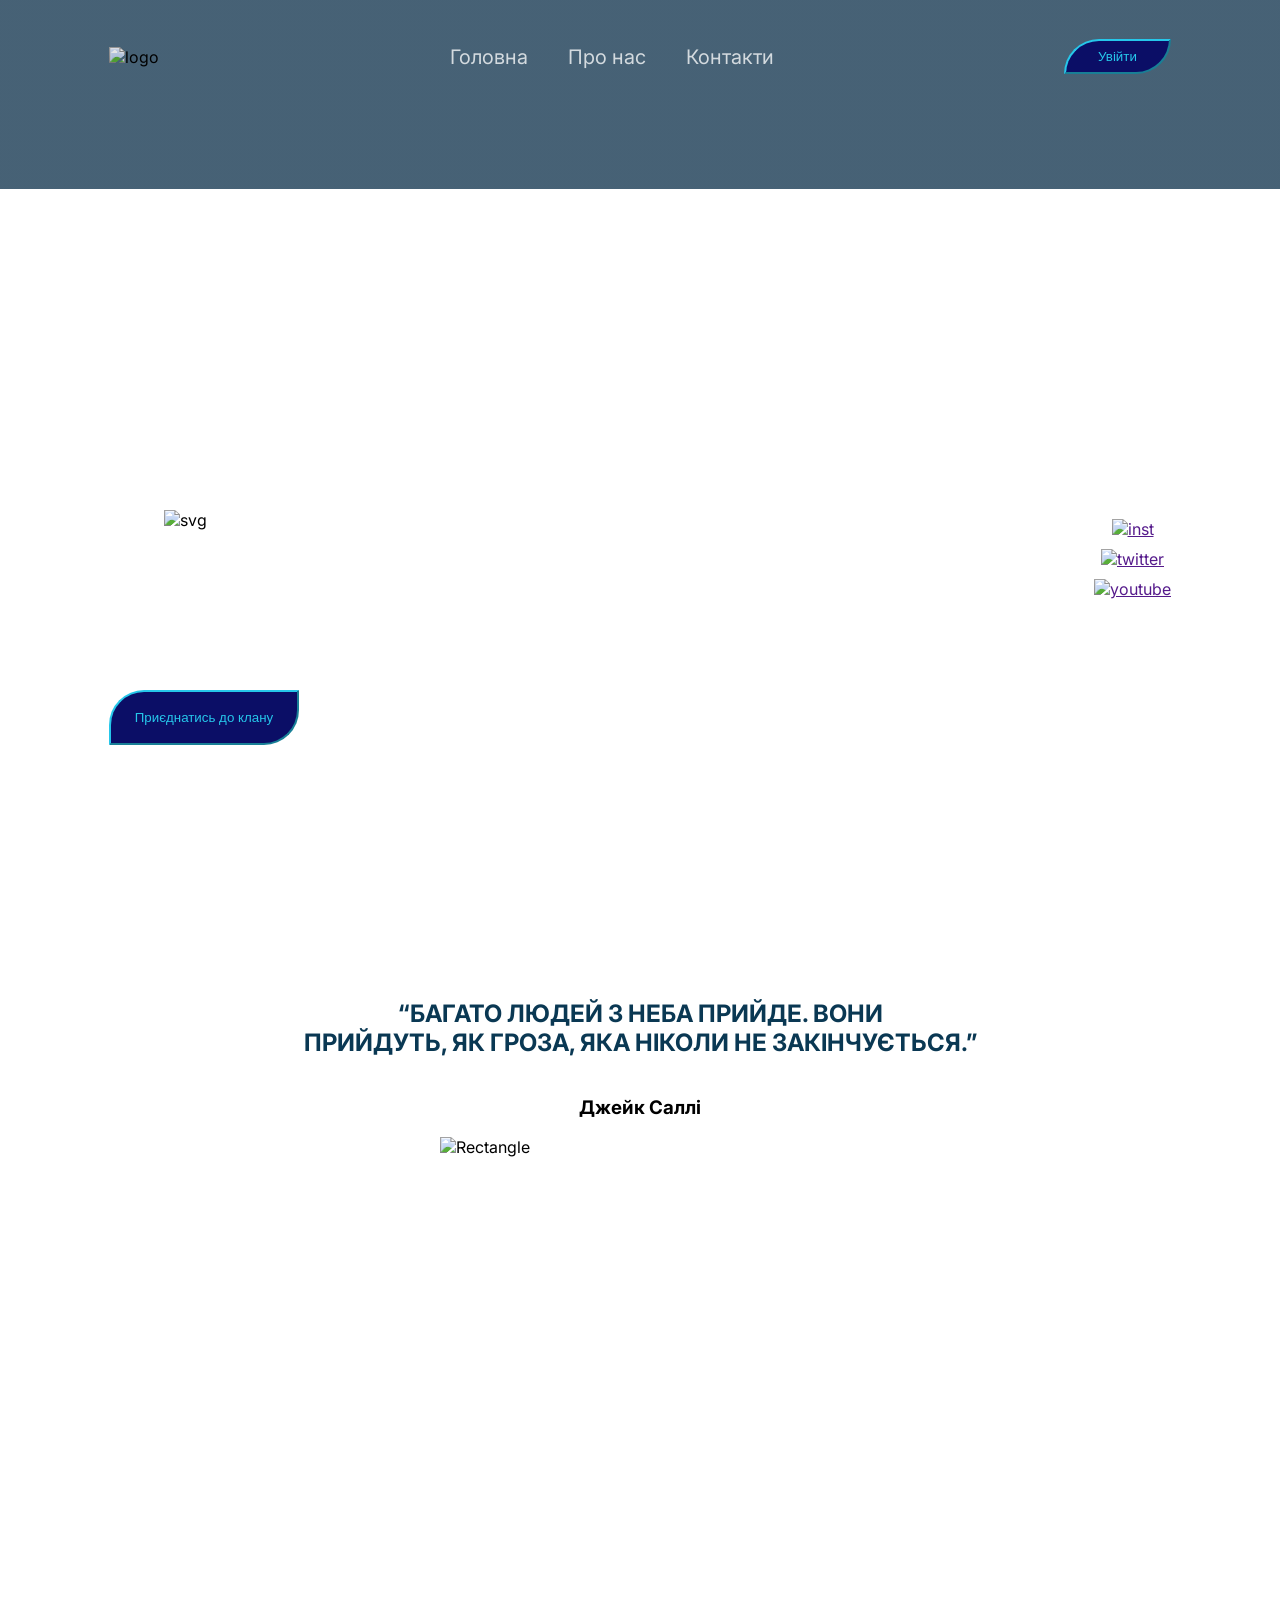
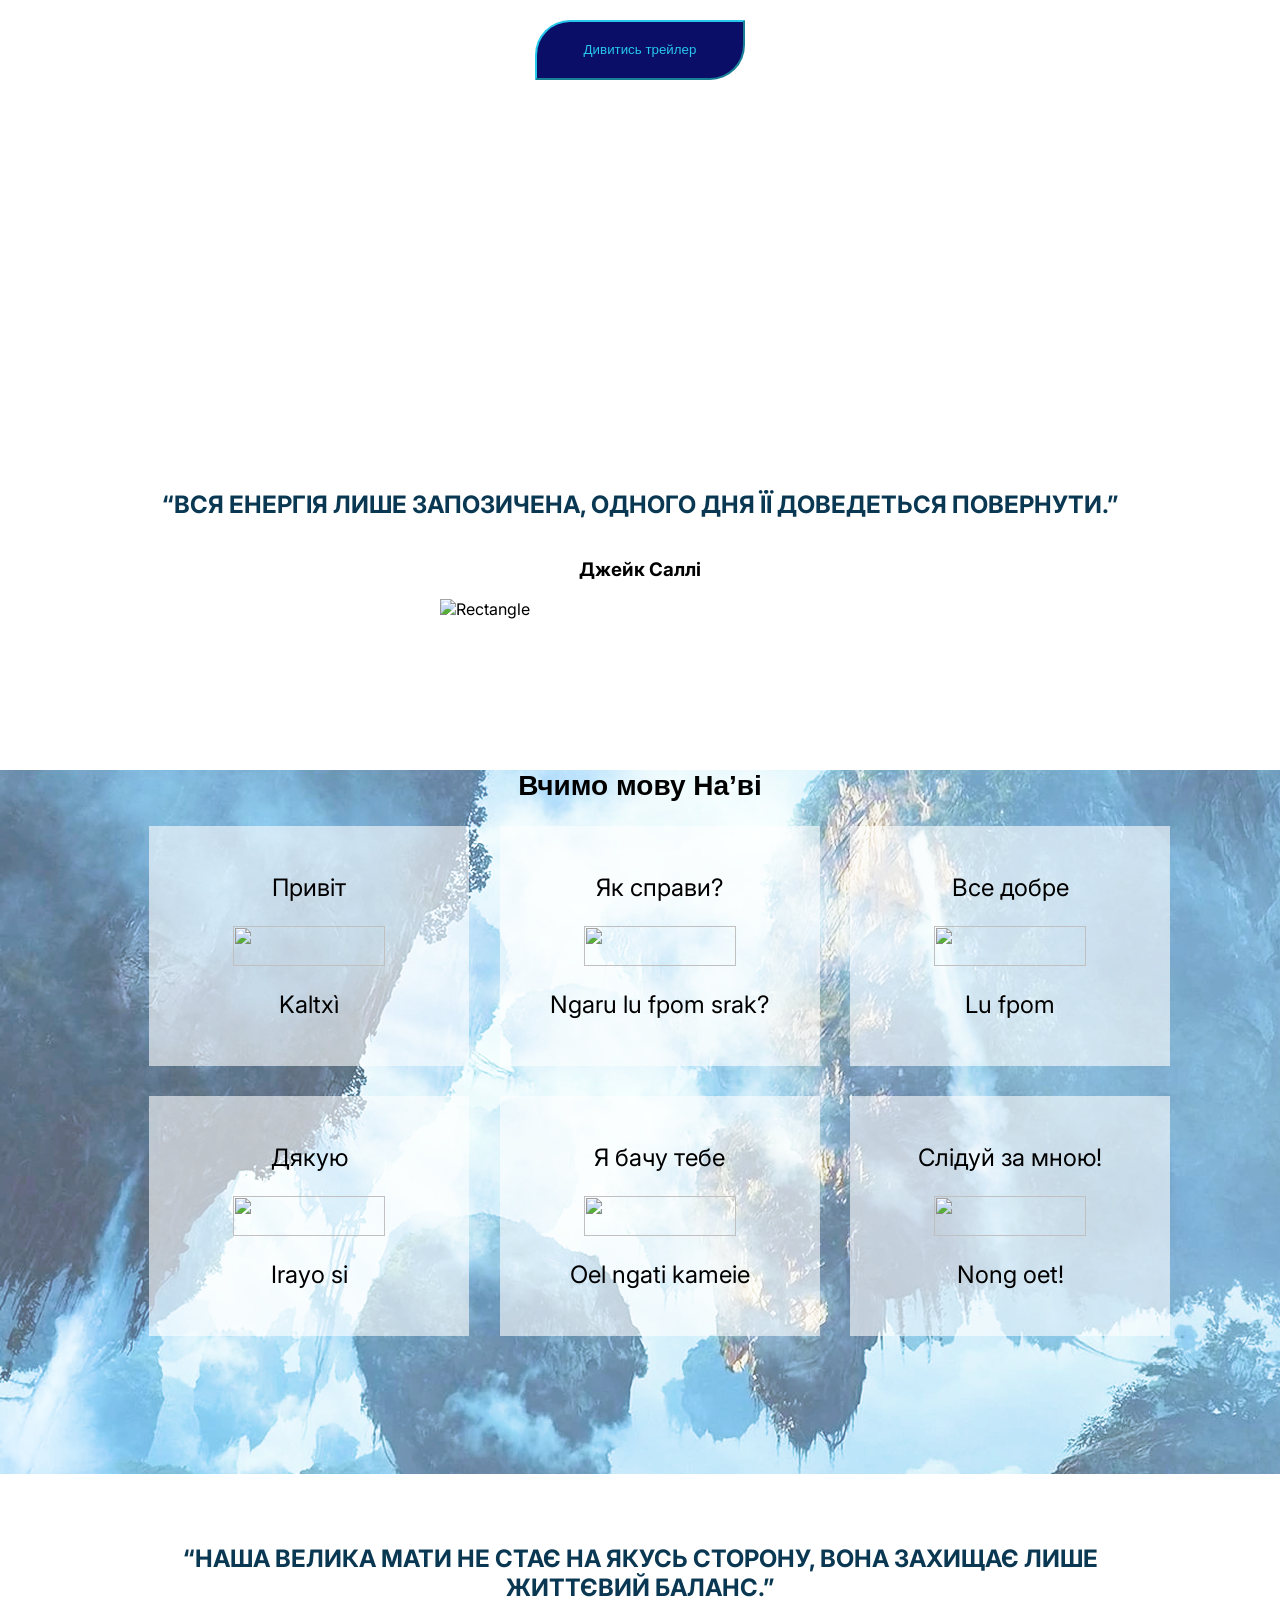
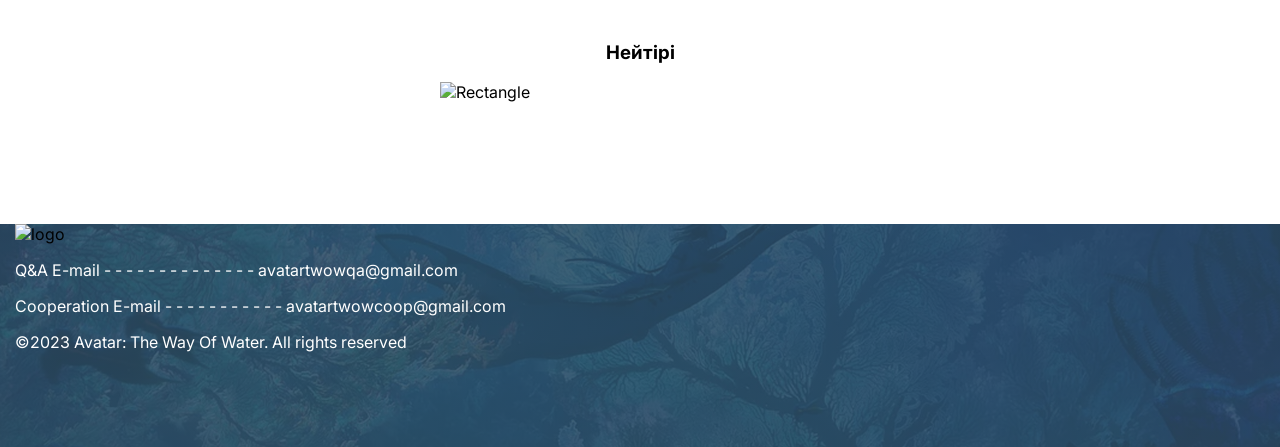
==== index.html @ c769bc96 "lol" ====
<!DOCTYPE html>
<html lang="en">
<head>
    <link rel="preconnect" href="https://fonts.googleapis.com">
    <link rel="preconnect" href="https://fonts.gstatic.com" crossorigin>
    <link href="https://fonts.googleapis.com/css2?family=Bilbo+Swash+Caps&family=Headland+One&family=Inter:ital,opsz,wght@0,14..32,100..900;1,14..32,100..900&family=Montserrat:ital,wght@0,100..900;1,100..900&family=Roboto+Slab:wght@100..900&display=swap" rel="stylesheet">
    <link rel="stylesheet" href="./css/modern-normalize.css">
    <link rel="stylesheet" href="./css/style.css">
    <meta charset="UTF-8">
    <meta name="viewport" content="width=device-width, initial-scale=1.0">
    <title>Avatar</title>
</head>
<body>
    <header>
        <section class="header">
        <div class="container">
        <img class="header-logo" src="./img/avatar-logo.png" alt="logo">
        <nav>
            <ul class="nav_list">
                <li class="nav_list_item"><a href="#"></a>Головна</li>
                <li class="nav_list_item"><a href="#"></a>Про нас</li>
                <li class="nav_list_item"><a href="#"></a>Контакти</li>
            </ul>
        </nav>
        <button class="btn header_btn">Увійти</button>
        </div>
        </section>
    </header>
    <main>
        <section class="hero">
            <div class="container">
                <div class="hero_content">
            <p class="hero_title">
                Oe perlltxe hu tsamsiyu! <br>
            Ngari hu Eywa salew tirea, <br>
            tokx 'ì'awn slu Na'viyä hapxì. <br>
            Säwem nìayoeng! <br>
            </p>

<img class="hero_img" src="./img/Rectangle.svg" alt="svg">

<p class="hero_title">
    Хоробрий воїне, звертаюсь до тебе! <br>
Твій дух йде з Ейвою, <br>
твоє тіло залишається, <br>
щоб стати частиною Народу. <br>
Борись разом з нами! <br>
</p>

<button class="btn hero_btn">Приєднатись до клану</button>
                </div>
<ul class="hero_socials">
<li class="hero_socials_item"><a href=""><img src="./img/inst.png" alt="inst"></a></li>
<li class="hero_socials_item"><a href=""><img src="./img/twitter.png" alt="twitter"></a></li>
<li class="hero_socials_item"><a href=""><img src="./img/youtube.png" alt="youtube"></a></li>
</ul>

</div>
        </section>

        <section class="quote">
            <div class="container">
                <div class="quote_text_img">

            <h2 class="quote_h2">
               “БАГАТО ЛЮДЕЙ З НЕБА ПРИЙДЕ. ВОНИ <br>
                ПРИЙДУТЬ, ЯК ГРОЗА, ЯКА НІКОЛИ НЕ ЗАКІНЧУЄТЬСЯ.” 
            </h2>
            
            <h3 class="quote_author">Джейк Саллі</h3>

            <img class="quote_img" src="./img/Rectangle.png" alt="Rectangle">
                </div>
            </div>
        </section>

        <section class="trailer">
            <div class="container">
                <div class="trailer_btn_div">
            <button class="btn trailer_btn">Дивитись трейлер</button>
            </div>
        </section>

        <section class="quote">
            <div class="container">
                <div class="quote_text_img">
            <h2 class="quote_h2">
                “ВСЯ ЕНЕРГІЯ ЛИШЕ ЗАПОЗИЧЕНА, ОДНОГО ДНЯ ЇЇ ДОВЕДЕТЬСЯ ПОВЕРНУТИ.”
            </h2>
            <h3 class="quote_author">
            Джейк Саллі 
            </h3>
            <img class="quote_img" src="./img/Rectangle.png" alt="Rectangle">
            </div>
            </div>
        </section>

        <section class="language">
    <div class="container">
        <h2 class="language_h2">Вчимо мову На’ві</h2>

        <ul class="language_list">
            <li class="language_card">
                <p class="language_uk">Привіт</p>
                <img class="language_img" src="./img/Rectangle-right.svg" alt="">
                <p class="language_navy">Kaltxì</p>
            </li>

            <li class="language_card">
                <p class="language_uk">Як справи?</p>
                <img class="language_img" src="./img/Rectangle.png" alt="">
                <p class="language_navy">Ngaru lu fpom srak?</p>
            </li>

            <li class="language_card">
                <p class="language_uk">Все добре</p>
                <img class="language_img" src="./img/Rectangle-left.svg" alt="">
                <p class="language_navy">Lu fpom</p>
            </li>

            <li class="language_card">
                <p class="language_uk">Дякую</p>
                <img class="language_img" src="./img/Rectangle-right.svg" alt="">
                <p class="language_navy">Irayo si</p>
            </li>

            <li class="language_card">
                <p class="language_uk">Я бачу тебе</p>
                <img class="language_img" src="./img/Rectangle.png" alt="">
                <p class="language_navy">Oel ngati kameie</p>
            </li>

            <li class="language_card">
                <p class="language_uk">Слідуй за мною!</p>
                <img class="language_img" src="./img/Rectangle-left.svg" alt="">
                <p class="language_navy">Nong oet!</p>
            </li>
        </ul>
    </div>
</section>


        <section class="quote">
            <div class="container">
                <div class="quote_text_img">
            <h2 class="quote_h2">
                “НАША ВЕЛИКА МАТИ НЕ СТАЄ НА ЯКУСЬ СТОРОНУ,
ВОНА ЗАХИЩАЄ ЛИШЕ ЖИТТЄВИЙ БАЛАНС.”
            </h2>
            <h3 class="quote_author">
                Нейтірі
            </h3>
            <img class="quote_img" src="./img/Rectangle.png" alt="Rectangle">
            </div>

            </div>
        </section>
    </main>
    <footer>
    <section class="footer">
        <div class="container">
            <img class="footer_logo" src="./img/avatar-logo.png" alt="logo">

            <div class="footer_info">
                <p>Q&A E-mail - - - - - - - - - - - - - - avatartwowqa@gmail.com</p>
                <p>Cooperation E-mail - - - - - - - - - - - avatartwowcoop@gmail.com</p>
                <p>©2023 Avatar: The Way Of Water. All rights reserved</p>
            </div>
        </div>
    </section>
</footer>

</body>
</html>
---- css/style.css ----
:root {
--main-white-color: #FFFFFF;
--main-gray-color: #141414;
--main-black-color: #000000;
--main-primari-color: #26C7EA;
--main-blue-darck-color: #0B0E66;
--main-deep-blue: #0A3853;
--main-border-color: rgba(43, 74, 97, 0.87);
--main-light-blue: #94CFFF;
}

body {
  margin: 0;
  font-family: "Inter", sans-serif;
}

.btn {
  margin: 0;
  font-family: "HeadlandOne", sans-serif;
}

.container {
  max-width: 1062px;
  padding: 0 15px;
  margin: 0 auto;
}

header {
  width: 100%;
  height: 150px;
  padding-top: 39px;
 background-image: linear-gradient(rgba(43, 74, 97, 0.87), rgba(43, 74, 97, 0.87)),
 url(../img/bacground-header.png);
 background-size: cover;
 background-repeat: no-repeat;
 background-position: center;
 
}

.header-logo {
  filter: brightness(90%);
}

.header_btn {
  width: 107px;
  height: 35px;
  border-radius: 35px 0px 35px 0px;
  border-color: #26C7EA;
  background-color: #0B0E66;
  color: #26C7EA;
}

.header_btn:hover {
  background-color: #0a0d58bd;
  cursor: pointer;
}

.hero {
  width: 100%;
  height: 740px;
  position: relative;
  display: flex;
  align-items: center;
  background-image: url(../img/hero-bacground.png);
  background-repeat: no-repeat;
}

.hero::after {
  content: "";
  position: absolute;
  width: 100%;
  height: 4px;
  background-color: white;
  top: 0.01px;
}



.hero .container {
  flex-grow: 1;
  flex-basis: 100%;
  display: flex;
  align-items: center;
  justify-content: space-between;
}



.hero_title {
  color: #FFFFFF;
  font-size: 20px;
}


 
.hero_socials {
  display: flex;
  align-items: center;
  flex-direction: column;
  gap: 10px;
  list-style: none;
}

.hero_img {
  padding-left: 55px;
}

.hero_btn{
    width: 190px;
  height: 55px;
  border-radius: 35px 0px 35px 0px;
  border-color: #26C7EA;
  background-color: #0B0E66;
  color: #26C7EA;
  overflow: hidden;
  white-space: normal;
}


.quote {
  width: 100%;
  height: 350px;
}

.trailer {
  width: 100%;
  height: 741px;
}

.language {
  width: 100%;
  height: 704px;
}

footer {
  width: 100%;
  height: 223px;
}

.nav_list {
  display: flex;
  gap: 40px;
  list-style: none;
  margin: 0;
  padding: 0;
  justify-content: center;
}

.nav_list_item a {
  text-decoration: none;
  color: inherit;
  justify-content: center;
}

.nav_list_item {
  color: #ffffffc3;
  font-size: 20px;
}
.nav_list_item:hover {
  color: #94CFFF;
  cursor: pointer;
}

header .container {
  display: flex;
  align-items: center;
  justify-content: space-between;
}

.quote_text_img {
  display: flex;
  flex-direction: column;
  align-items: center;
}

.quote_img {
  width: 400px;
  height: 120px;
}

.quote_h2 {
  text-align: center;
  color: #0A3853;
  margin-top: 70px;
}

.trailer {
  background-image: url(../img/trailer.png);
  display: flex;
  align-items: center;
  background-repeat: no-repeat;
}

.trailer_btn_div {
  display: flex;
  justify-content: center;
  align-items: center;
  height: 100%;
}

.trailer_btn {
    width: 210px;
  height: 60px;
  border-radius: 35px 0px 35px 0px;
  border-color: #26C7EA;
  background-color: #0B0E66;
  color: #26C7EA;
  overflow: hidden;
  white-space: normal;
}

.language {
  background-image: url(../img/bacground_language.png);
  background-repeat: no-repeat;
}

.language_h2 {
  display: flex;
  justify-content: center;
  margin: 0;
  font-family: "HeadlandOne", sans-serif;
  font-size: 28px;
}


.language_img {
  width: 152px;
  height: 40px;
}


.language_list {
    display: grid;
    grid-template-columns: repeat(3, 1fr);
    gap: 30px;
    list-style: none;
    font-size: 24px;
}

.language_card {
  
  width: 320px;
  height: 240px;
  background-color: rgba(255, 255, 266, 0.6);
  display: flex;
  justify-content: center;
  flex-direction: column;
  align-items: center;
}


footer {
  display: flex;
 background-image: linear-gradient(rgba(43, 74, 97, 0.87), rgba(43, 74, 97, 0.87)),
 url(../img/footer_bacground.png);
 background-size: cover;
 background-repeat: no-repeat;
 background-position: center;
}

.footer_info {
  color: #FFFFFF;
}
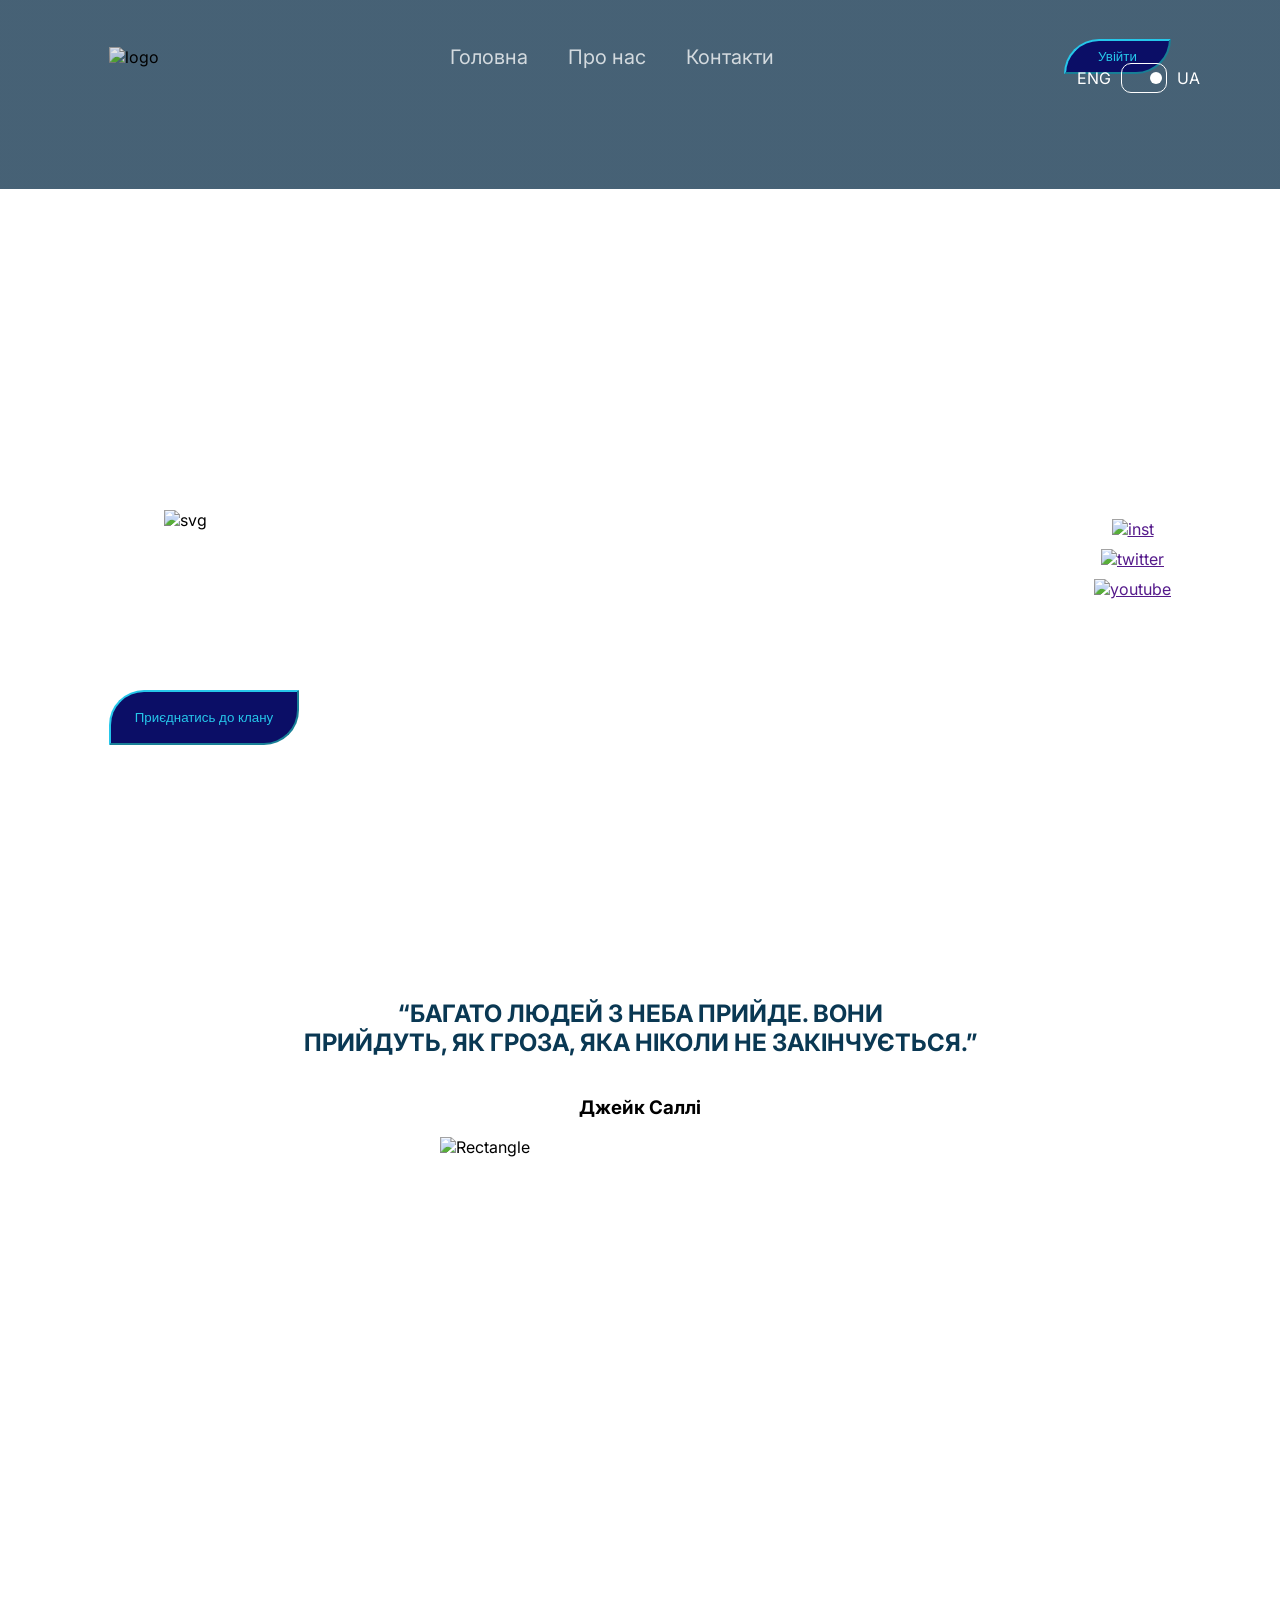
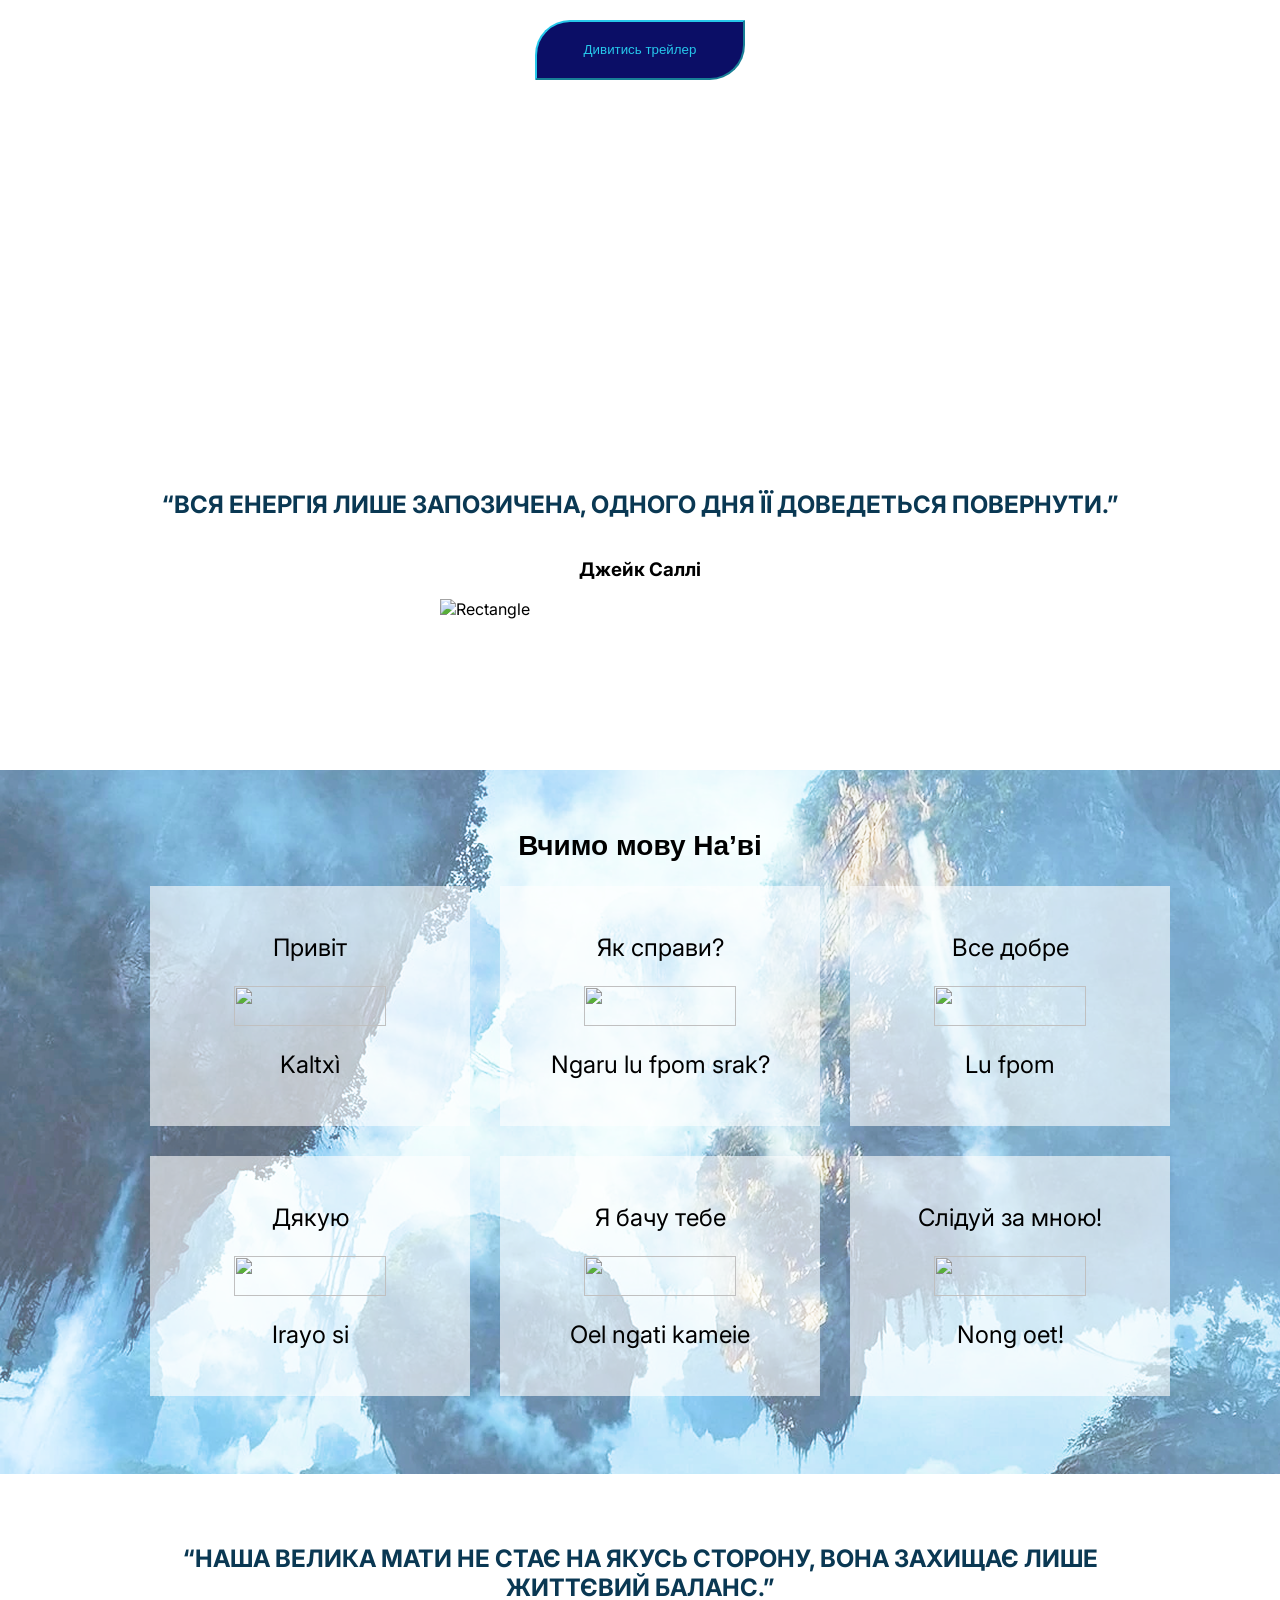
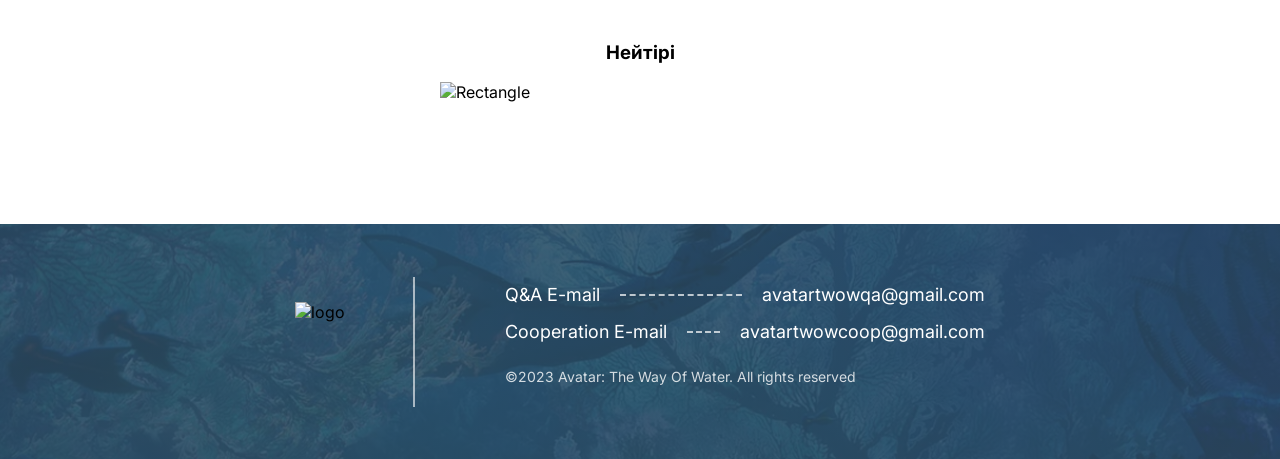
==== commit 5e120552: "lol" ====
--- a/index.html
+++ b/index.html
@@ -24,6 +24,15 @@
         </nav>
         <button class="btn header_btn">Увійти</button>
         </div>
+        <div class="languae_switch">
+            <a class="swith_a"  href="./ENG.html"><p>ENG</p></a>
+            <div class="swith">
+                <div class="swith_dot">
+
+                </div>
+            </div>
+            <a class="swith_a" href=""><p>UA</p></a>
+        </div>
         </section>
     </header>
     <main>
@@ -54,6 +63,7 @@
 <li class="hero_socials_item"><a href=""><img src="./img/twitter.png" alt="twitter"></a></li>
 <li class="hero_socials_item"><a href=""><img src="./img/youtube.png" alt="youtube"></a></li>
 </ul>
+
 
 </div>
         </section>
@@ -98,7 +108,7 @@
         <section class="language">
     <div class="container">
         <h2 class="language_h2">Вчимо мову На’ві</h2>
-
+        <div class="list_container">
         <ul class="language_list">
             <li class="language_card">
                 <p class="language_uk">Привіт</p>
@@ -136,6 +146,7 @@
                 <p class="language_navy">Nong oet!</p>
             </li>
         </ul>
+        </div>
     </div>
 </section>
 
@@ -156,19 +167,40 @@
             </div>
         </section>
     </main>
-    <footer>
-    <section class="footer">
-        <div class="container">
-            <img class="footer_logo" src="./img/avatar-logo.png" alt="logo">
-
-            <div class="footer_info">
-                <p>Q&A E-mail - - - - - - - - - - - - - - avatartwowqa@gmail.com</p>
-                <p>Cooperation E-mail - - - - - - - - - - - avatartwowcoop@gmail.com</p>
-                <p>©2023 Avatar: The Way Of Water. All rights reserved</p>
-            </div>
-        </div>
-    </section>
+   <footer>
+  <section class="footer">
+    <div class="container footer_container">
+
+      <div class="footer_left">
+        <img class="footer_logo" src="./img/avatar-logo.png" alt="logo">
+      </div>
+
+      <div class="footer_info">
+
+        <div class="footer_row">
+          <span class="footer_label">Q&A E-mail</span>
+          <span class="footer_dash"></span>
+          <span class="footer_mail">avatartwowqa@gmail.com</span>
+        </div>
+
+        <div class="footer_row">
+          <span class="footer_label">Cooperation E-mail</span>
+          <span class="footer_dash"></span>
+          <span class="footer_mail">avatartwowcoop@gmail.com</span>
+        </div>
+
+        <p class="footer_copy">
+          ©2023 Avatar: The Way Of Water. All rights reserved
+        </p>
+
+      </div>
+
+    </div>
+  </section>
 </footer>
+
+
+
 
 </body>
 </html>
--- a/css/style.css
+++ b/css/style.css
@@ -55,6 +55,44 @@
   cursor: pointer;
 }
 
+.languae_switch {
+  display: flex;
+  justify-content: center;
+  align-items: center;
+  position: absolute;
+  gap: 10px;
+  top: 78px;
+  bottom: 2000px;
+  right: 80px;
+  color: #FFFFFF;
+}
+
+.swith {
+  width: 36px;
+  height: 20px;
+  border-radius: 10px;
+  border: 1px solid white;
+  display: flex;
+  justify-content: flex-end;
+  align-items: center;
+  padding: 4px;
+}
+
+
+.swith_a {
+  color: #FFFFFF;
+  text-decoration: none;
+}
+
+.swith_dot {
+  width: 12px;
+  height: 12px;
+  background-color: #FFFFFF;
+  border-radius: 50%;
+}
+
+
+
 .hero {
   width: 100%;
   height: 740px;
@@ -63,6 +101,8 @@
   align-items: center;
   background-image: url(../img/hero-bacground.png);
   background-repeat: no-repeat;
+  background-size: cover;
+  background-position: center;
 }
 
 .hero::after {
@@ -189,6 +229,7 @@
   display: flex;
   align-items: center;
   background-repeat: no-repeat;
+  background-size: cover;
 }
 
 .trailer_btn_div {
@@ -209,9 +250,19 @@
   white-space: normal;
 }
 
+
+
+
 .language {
   background-image: url(../img/bacground_language.png);
   background-repeat: no-repeat;
+  background-size: cover;
+}
+
+.list_container {
+  display: flex;
+  align-items: center;
+  justify-content: center;
 }
 
 .language_h2 {
@@ -220,6 +271,7 @@
   margin: 0;
   font-family: "HeadlandOne", sans-serif;
   font-size: 28px;
+  padding-top: 60px;
 }
 
 
@@ -231,7 +283,7 @@
 
 .language_list {
     display: grid;
-    grid-template-columns: repeat(3, 1fr);
+    grid-template-columns: repeat(3, auto);
     gap: 30px;
     list-style: none;
     font-size: 24px;
@@ -248,16 +300,78 @@
   align-items: center;
 }
 
-
-footer {
-  display: flex;
- background-image: linear-gradient(rgba(43, 74, 97, 0.87), rgba(43, 74, 97, 0.87)),
- url(../img/footer_bacground.png);
- background-size: cover;
- background-repeat: no-repeat;
- background-position: center;
+.footer {
+  padding: 60px 0;
+  background-image: linear-gradient(rgba(43, 74, 97, 0.87), rgba(43, 74, 97, 0.87)),
+    url(../img/footer_bacground.png);
+  background-size: cover;
+  background-repeat: no-repeat;
+  background-position: center;
+  position: relative;
+  z-index: 2;
+}
+
+.footer_container {
+  display: flex;
+  align-items: center;
+  justify-content: center;
+  gap: 90px;
+}
+
+.footer_left {
+  position: relative;
+  padding-right: 70px;
+}
+
+.footer_left::after {
+  content: "";
+  position: absolute;
+  right: 0;
+  top: 50%;
+  transform: translateY(-50%);
+  width: 2px;
+  height: 130px;
+  background: rgba(255,255,255,0.6);
+}
+
+.footer_logo {
+  height: 80px;
+  display: block;
 }
 
 .footer_info {
-  color: #FFFFFF;
-}
+  color: #fff;
+  display: flex;
+  flex-direction: column;
+  gap: 16px;
+  min-width: 480px;
+}
+
+.footer_row {
+  display: flex;
+  align-items: center; 
+  gap: 10px; 
+  font-size: 18px;
+}
+
+.footer_label {
+  white-space: nowrap; 
+}
+
+.footer_dash {
+  flex: 1;
+  border-bottom: 2px dashed rgba(255,255,255,0.7);
+  margin: 0 10px; 
+}
+
+.footer_mail {
+  white-space: nowrap; 
+}
+
+.footer_copy {
+  margin-top: 10px;
+  font-size: 14px;
+  opacity: 0.8;
+}
+
+
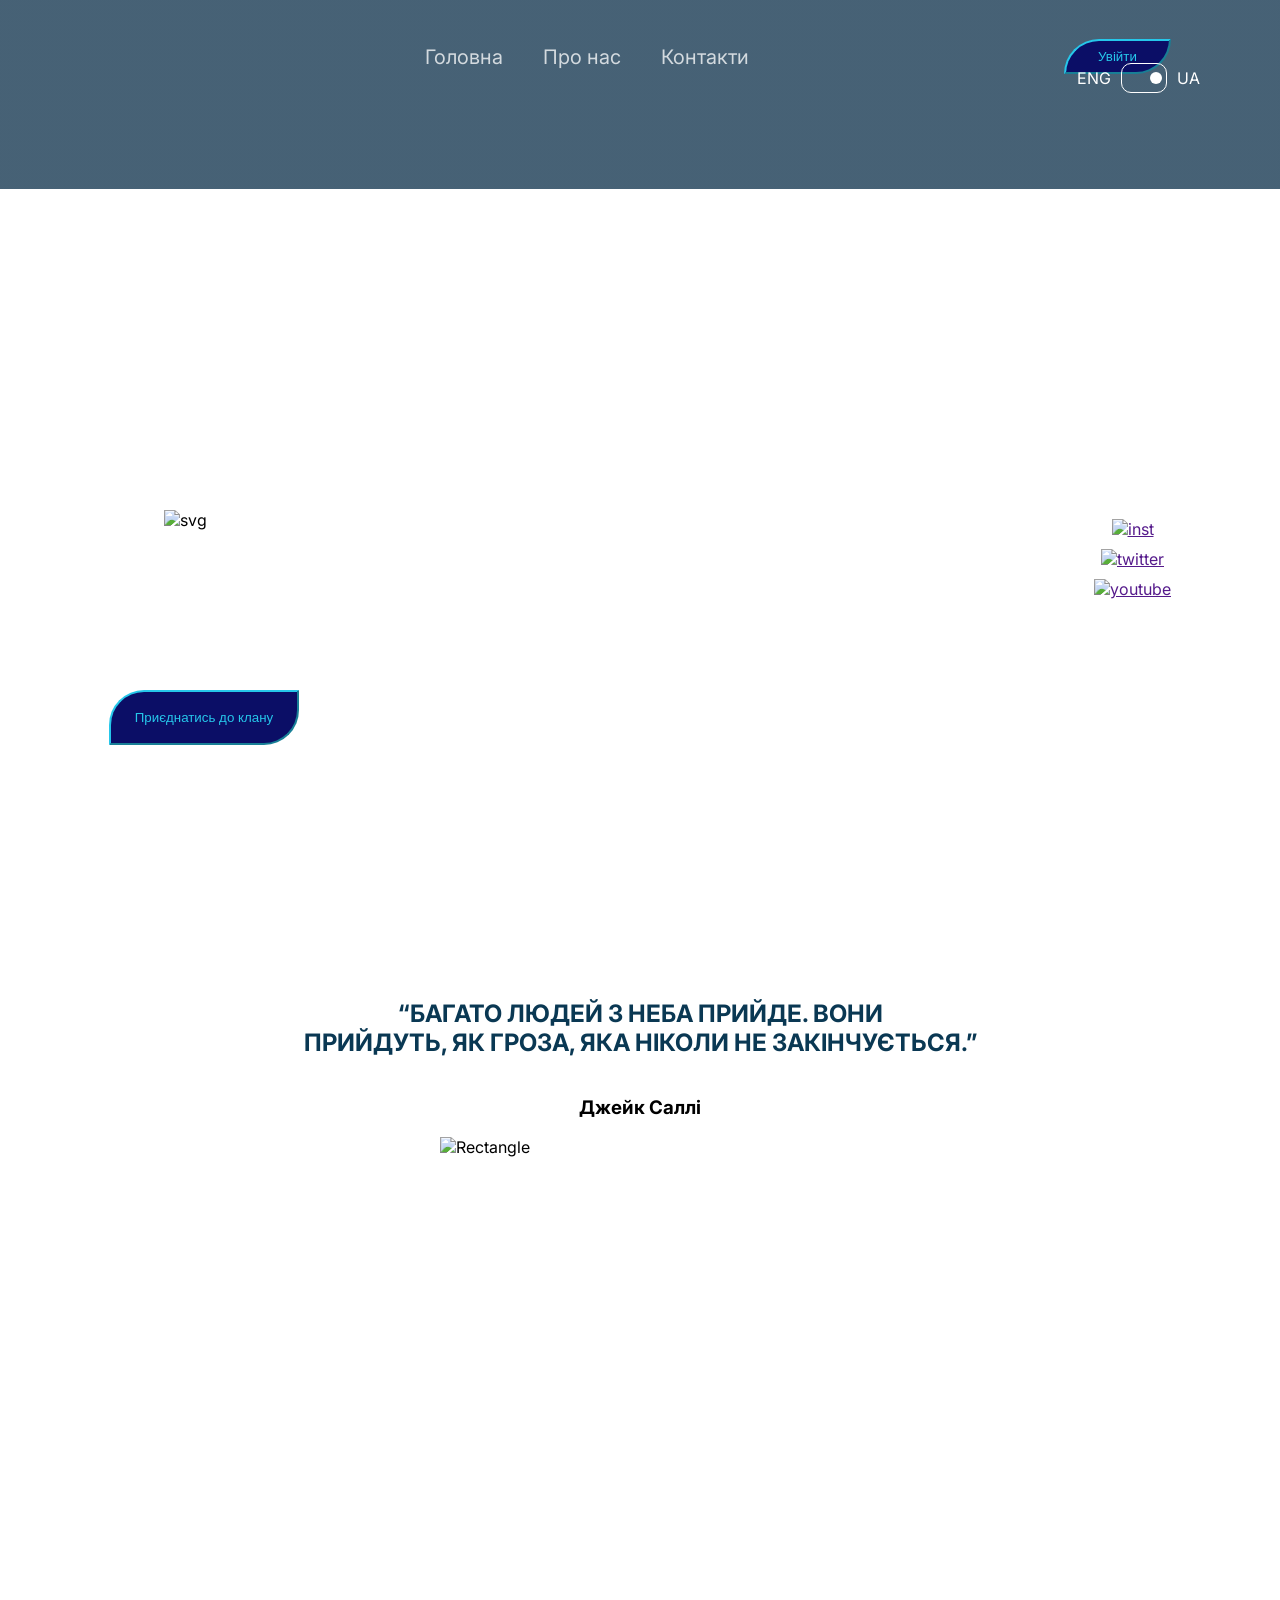
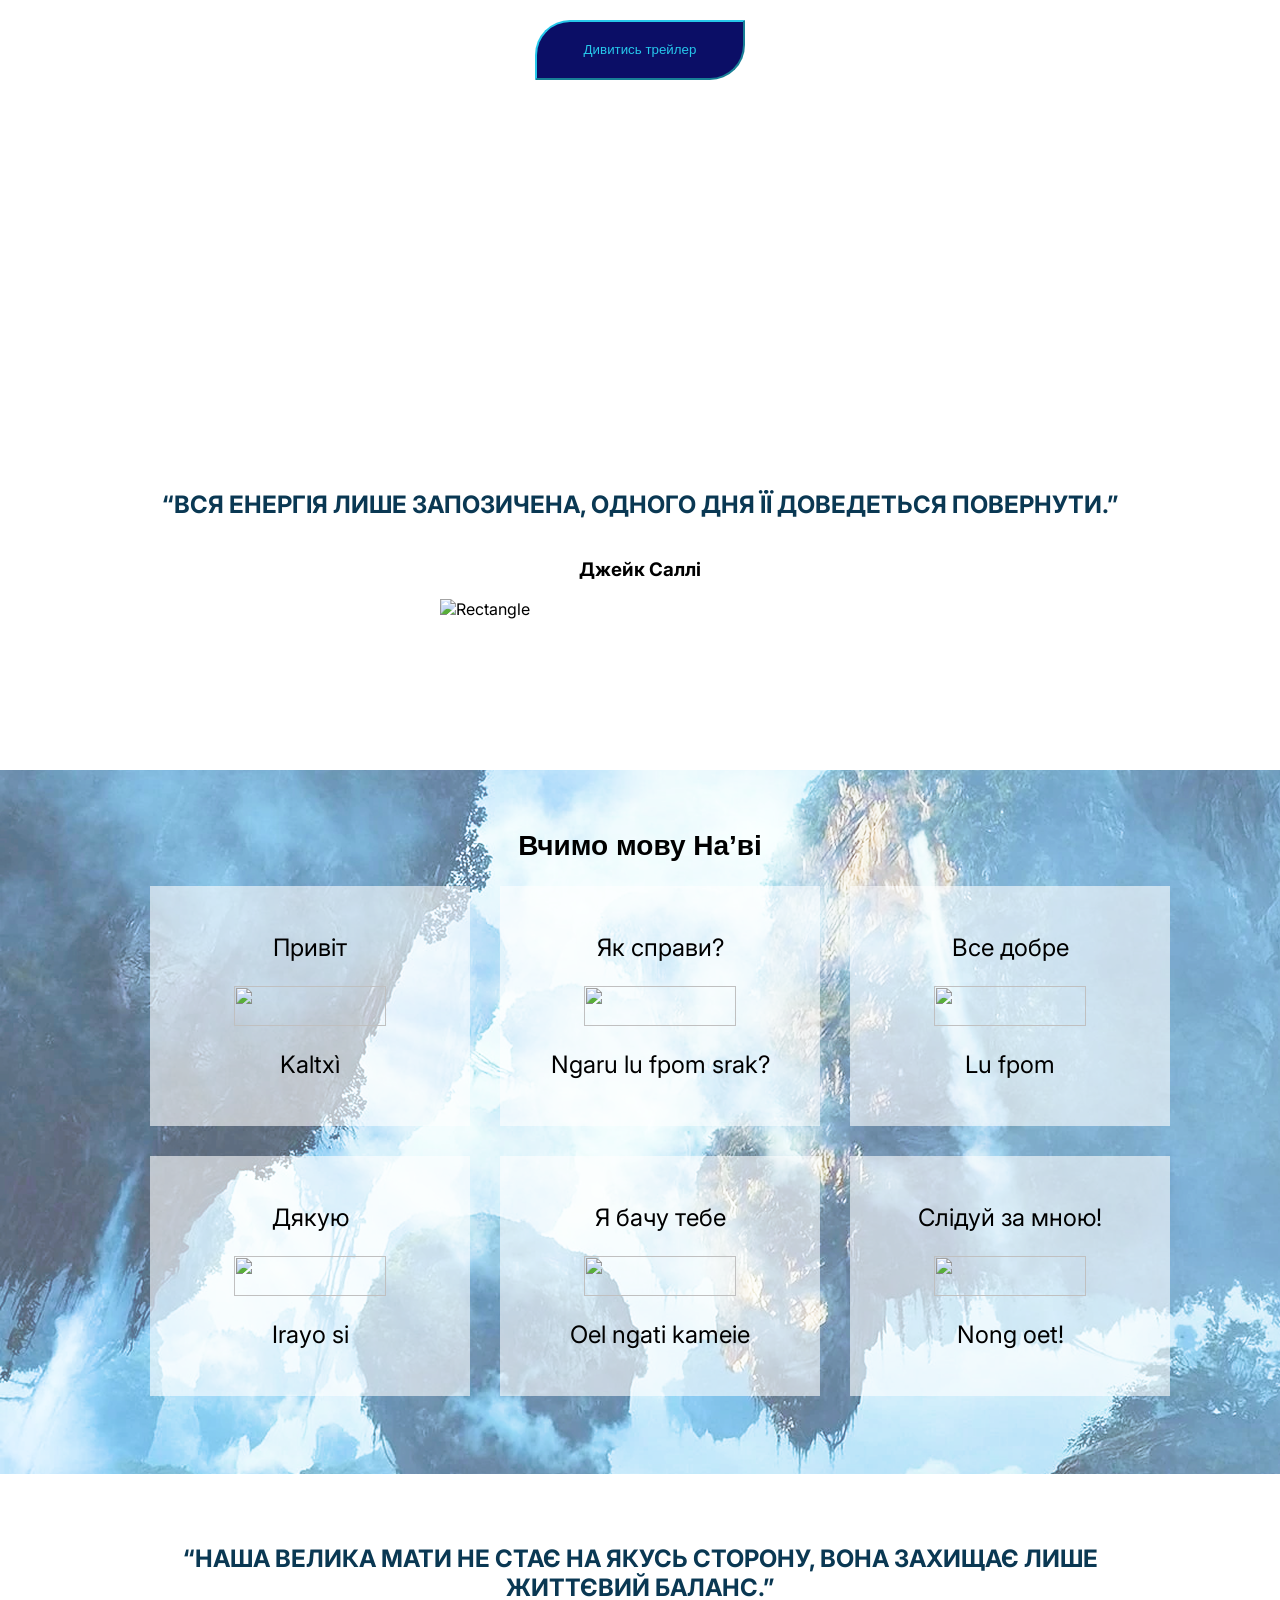
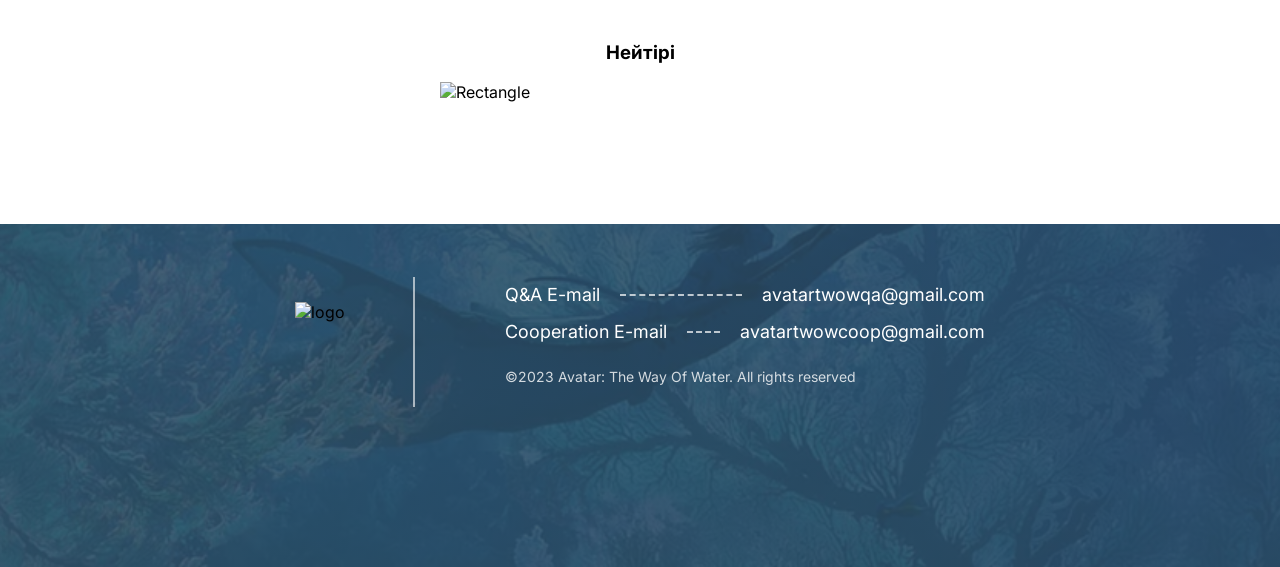
==== commit 90e7e7dc: "lol" ====
--- a/index.html
+++ b/index.html
@@ -14,7 +14,7 @@
     <header>
         <section class="header">
         <div class="container">
-        <img class="header-logo" src="./img/avatar-logo.png" alt="logo">
+        <img class="header-logo" src="./img/avatar-logo.png" alt="">
         <nav>
             <ul class="nav_list">
                 <li class="nav_list_item"><a href="#"></a>Головна</li>
@@ -88,6 +88,7 @@
             <div class="container">
                 <div class="trailer_btn_div">
             <button class="btn trailer_btn">Дивитись трейлер</button>
+            </div>
             </div>
         </section>
 
@@ -168,7 +169,7 @@
         </section>
     </main>
    <footer>
-  <section class="footer">
+  <section>
     <div class="container footer_container">
 
       <div class="footer_left">
--- a/css/style.css
+++ b/css/style.css
@@ -156,6 +156,11 @@
   white-space: normal;
 }
 
+.hero_btn:hover {
+  background-color: #0a0d58bd;
+  cursor: pointer;
+}
+
 
 .quote {
   width: 100%;
@@ -238,6 +243,12 @@
   align-items: center;
   height: 100%;
 }
+
+.trailer_btn:hover {
+  background-color: #0a0d58bd;
+  cursor: pointer;
+}
+
 
 .trailer_btn {
     width: 210px;
@@ -300,7 +311,7 @@
   align-items: center;
 }
 
-.footer {
+footer {
   padding: 60px 0;
   background-image: linear-gradient(rgba(43, 74, 97, 0.87), rgba(43, 74, 97, 0.87)),
     url(../img/footer_bacground.png);
